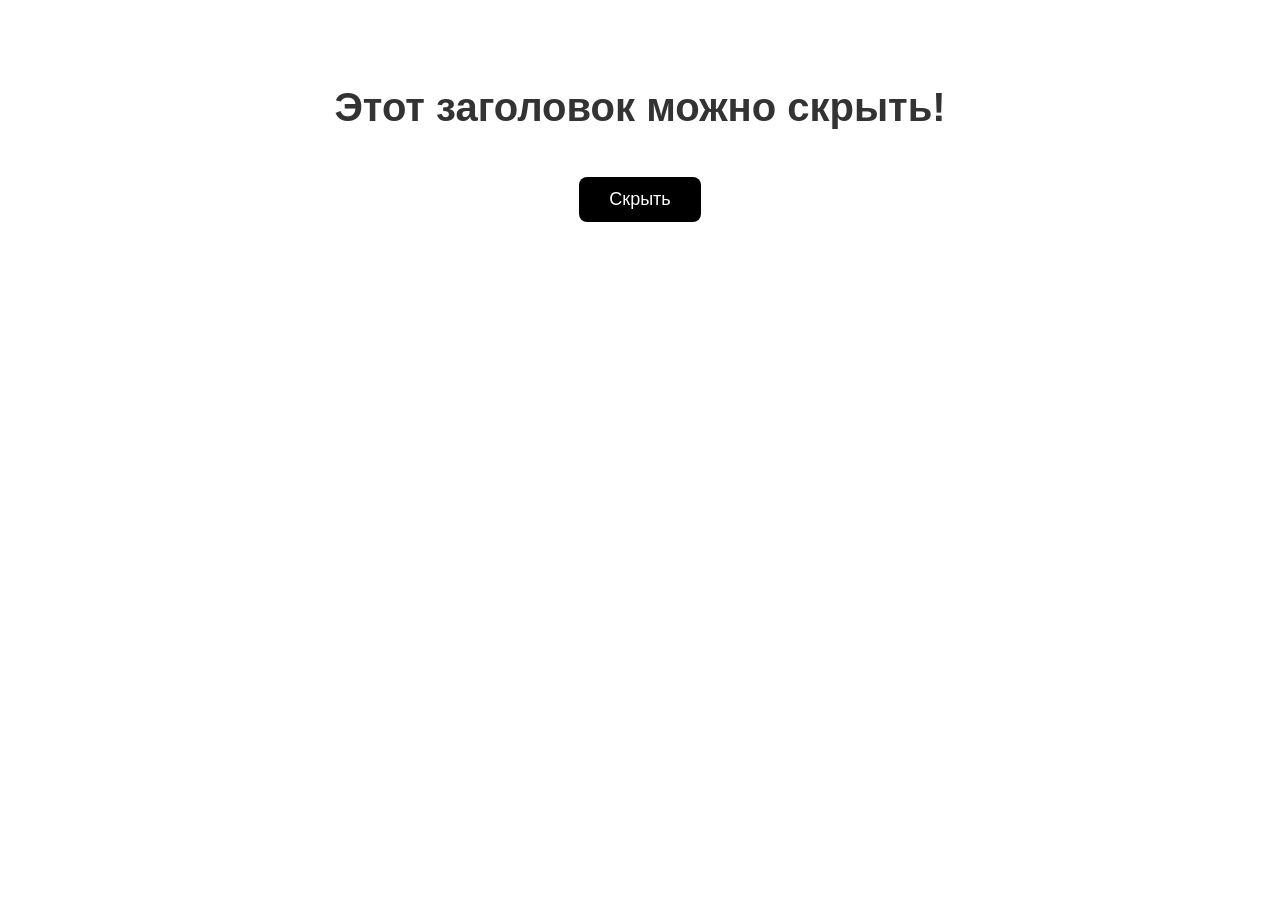
==== hw9.html @ fc571535 "Changed the file index.html." ====
<!DOCTYPE html>
<html lang="ru">
<head>
    <meta charset="UTF-8">
    <meta name="viewport" content="width=device-width, initial-scale=1.0">
    <title>Скрыть/Показать заголовок</title>
    <link rel="stylesheet" href="style.css.hw9.css">
    <link rel="preconnect" href="https://fonts.googleapis.com">
    <link rel="preconnect" href="https://fonts.gstatic.com" crossorigin>
    <link href="https://fonts.googleapis.com/css2?family=Montserrat:ital,wght@0,100..900;1,100..900&display=swap" rel="stylesheet">
</head>
<body>
    <div class="page">
        <h1 class="header">Этот заголовок можно скрыть!</h1>
        <button class="button">Скрыть</button>
    </div>
    <script src="script.js.hw9.js"></script>
</body>
</html>
---- style.css.hw9.css ----
.page {
            font-family: Arial, sans-serif;
            text-align: center;
            padding: 50px;
        }

        .header {
            font-size: 2.5em;
            color: #333;
            transition: all 0.3s ease;
        }

        .header--hidden {
            display: none;
        }

        .button {
            padding: 12px 30px;
            font-size: 18px;
            cursor: pointer;
            background-color: black;
            color: white;
            border: none;
            border-radius: 8px;
            transition: background-color 0.3s ease;
            margin-top: 20px;
        }

        .button--active {
            background-color: black;
        }
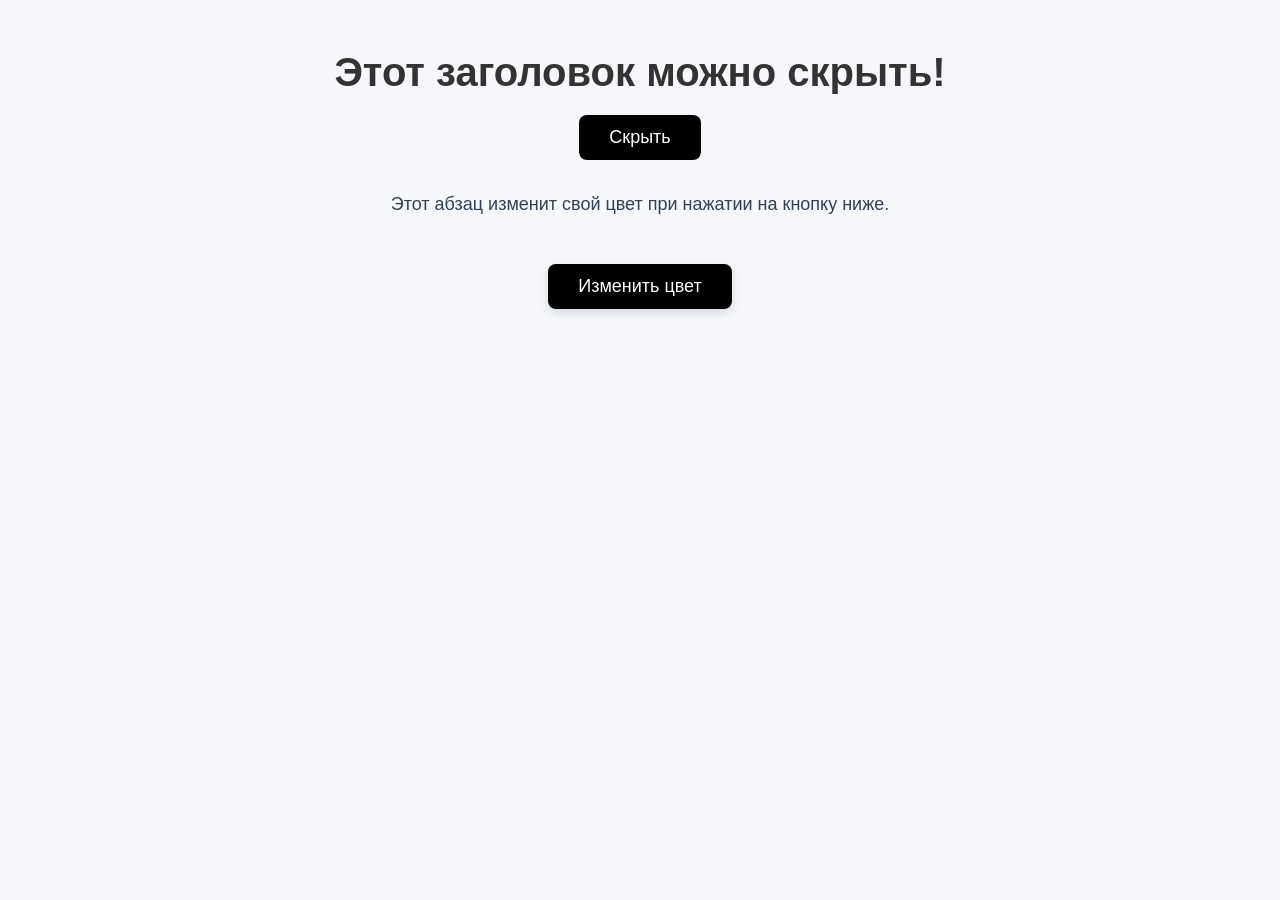
==== commit 6bd1eb04: "Changed the file index.html." ====
--- a/hw9.html
+++ b/hw9.html
@@ -3,7 +3,7 @@
 <head>
     <meta charset="UTF-8">
     <meta name="viewport" content="width=device-width, initial-scale=1.0">
-    <title>Скрыть/Показать заголовок</title>
+    <title>Hw9</title>
     <link rel="stylesheet" href="style.css.hw9.css">
     <link rel="preconnect" href="https://fonts.googleapis.com">
     <link rel="preconnect" href="https://fonts.gstatic.com" crossorigin>
@@ -13,6 +13,12 @@
     <div class="page">
         <h1 class="header">Этот заголовок можно скрыть!</h1>
         <button class="button">Скрыть</button>
+        <p class="paragraph" id="colorParagraph">
+            Этот абзац изменит свой цвет при нажатии на кнопку ниже.
+        </p>
+        <button class="button button-secondary" id="changeColorBtn">
+            Изменить цвет
+        </button>
     </div>
     <script src="script.js.hw9.js"></script>
 </body>
--- a/style.css.hw9.css
+++ b/style.css.hw9.css
@@ -1,31 +1,54 @@
+* {
+    margin: 0;
+    padding: 0;
+    box-sizing: border-box;
+}
+
+body {
+    font-family: "Montserrat", sans-serif;
+    background: #f5f7fa;
+    display: flex;
+    align-items: center;
+    justify-content: center;
+}
+
 .page {
-            font-family: Arial, sans-serif;
-            text-align: center;
-            padding: 50px;
-        }
+    font-family: Arial, sans-serif;
+    text-align: center;
+    padding: 50px;
+}
 
-        .header {
-            font-size: 2.5em;
-            color: #333;
-            transition: all 0.3s ease;
-        }
+.header {
+    font-size: 2.5em;
+    color: #333;
+    transition: all 0.3s ease;
+}
 
-        .header--hidden {
-            display: none;
-        }
+.header--hidden {
+    display: none;
+}
 
-        .button {
-            padding: 12px 30px;
-            font-size: 18px;
-            cursor: pointer;
-            background-color: black;
-            color: white;
-            border: none;
-            border-radius: 8px;
-            transition: background-color 0.3s ease;
-            margin-top: 20px;
-        }
+.button {
+    padding: 12px 30px;
+    font-size: 18px;
+    cursor: pointer;
+    background-color: black;
+    color: white;
+    border: none;
+    border-radius: 8px;
+    transition: background-color 0.3s ease;
+    margin-top: 20px;
+}
 
-        .button--active {
-            background-color: black;
-        }+.paragraph {
+    font-size: 18px;
+    color: #334155;
+    margin: 30px 0 25px;
+    line-height: 1.6;
+    transition: color 0.2s ease;
+}
+
+.button-secondary {
+    background: black;
+    box-shadow: 0 4px 10px rgba(100, 116, 139, 0.2);
+}
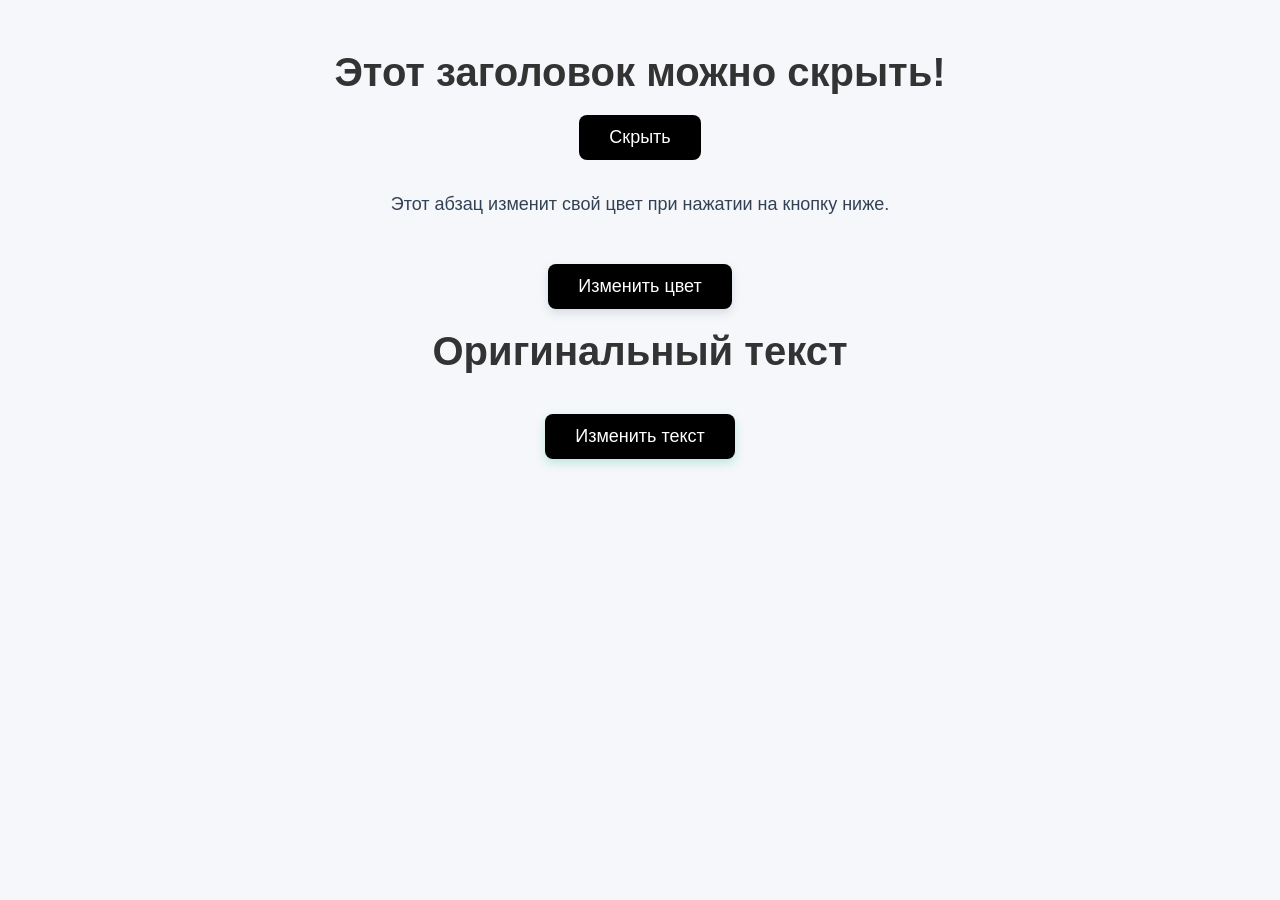
==== commit 1fec7491: "Changed the file index.html." ====
--- a/hw9.html
+++ b/hw9.html
@@ -19,6 +19,10 @@
         <button class="button button-secondary" id="changeColorBtn">
             Изменить цвет
         </button>
+        <h1 class="header1" id="changeableHeader">Оригинальный текст</h1>
+        <button class="button button-success" id="changeTextBtn">
+            Изменить текст
+        </button>
     </div>
     <script src="script.js.hw9.js"></script>
 </body>
--- a/style.css.hw9.css
+++ b/style.css.hw9.css
@@ -51,4 +51,20 @@
 .button-secondary {
     background: black;
     box-shadow: 0 4px 10px rgba(100, 116, 139, 0.2);
+}
+
+.header1 {
+    font-size: 2.5em;
+    color: #333;
+    transition: all 0.3s ease;
+    margin: 20px;
+}
+
+.header.changed {
+    color: black;
+}
+
+ .button-success {
+    background: black;
+    box-shadow: 0 4px 10px rgba(16, 185, 129, 0.25);
 }
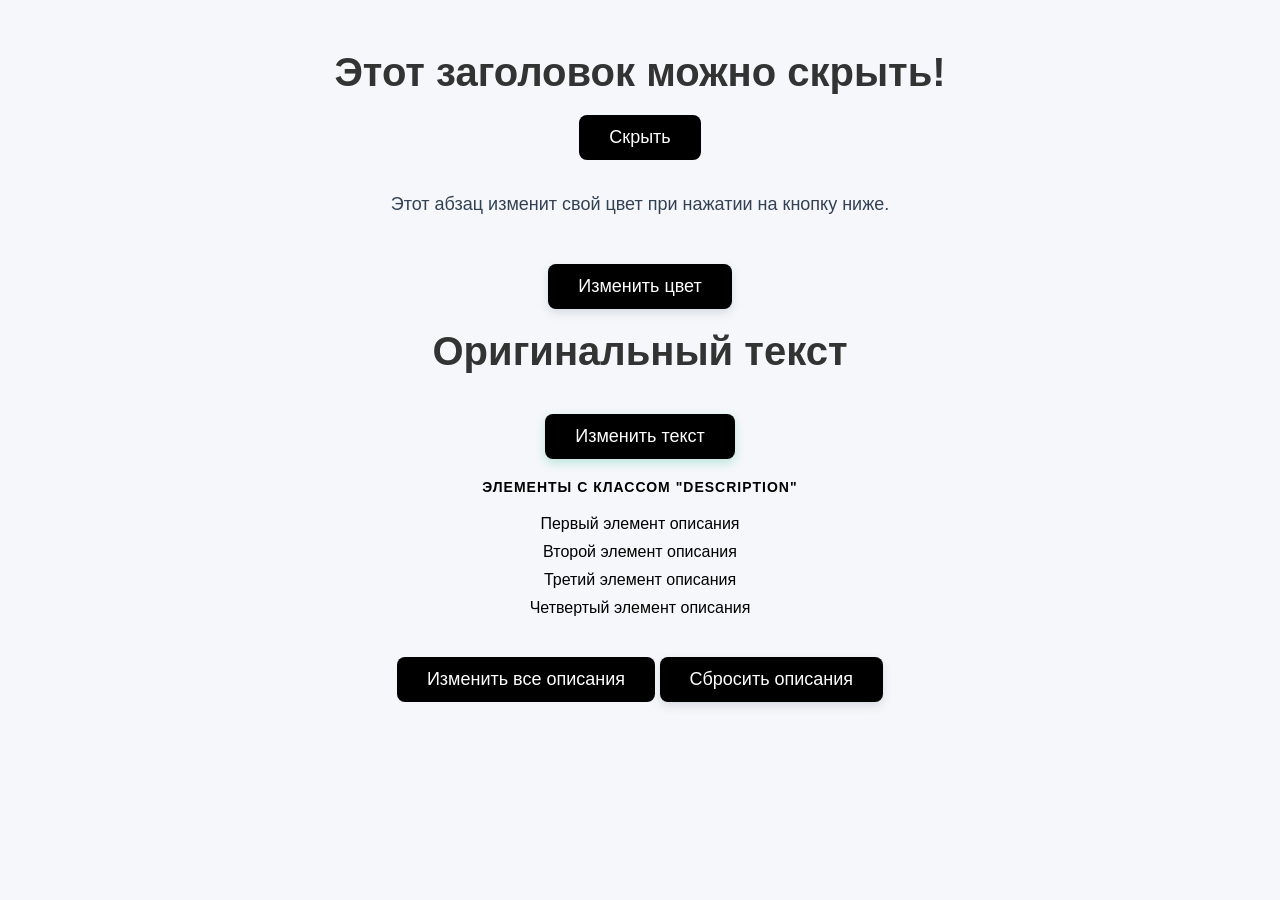
==== commit b4f844e3: "Changed the file index.html." ====
--- a/hw9.html
+++ b/hw9.html
@@ -23,6 +23,19 @@
         <button class="button button-success" id="changeTextBtn">
             Изменить текст
         </button>
+        <div class="section-title">Элементы с классом "description"</div>
+        <div class="description-container">
+            <p class="description">Первый элемент описания</p>
+            <p class="description">Второй элемент описания</p>
+            <p class="description">Третий элемент описания</p>
+            <p class="description">Четвертый элемент описания</p>
+        </div>
+        <button class="button button-warning" id="changeDescriptionBtn">
+            Изменить все описания
+        </button>
+        <button class="button button-secondary" id="resetDescriptionBtn" style="margin-top: 8px;">
+            Сбросить описания
+        </button>
     </div>
     <script src="script.js.hw9.js"></script>
 </body>
--- a/style.css.hw9.css
+++ b/style.css.hw9.css
@@ -64,7 +64,24 @@
     color: black;
 }
 
- .button-success {
+.button-success {
     background: black;
     box-shadow: 0 4px 10px rgba(16, 185, 129, 0.25);
+}
+
+.section-title {
+    font-size: 14px;
+    font-weight: 600;
+    color: black;
+    text-transform: uppercase;
+    letter-spacing: 1px;
+    margin-bottom: 5px;
+    margin: 20px;
+}
+
+.description-container {
+    display: flex;
+    flex-direction: column;
+    gap: 10px;
+    margin: 20px 0;
 }
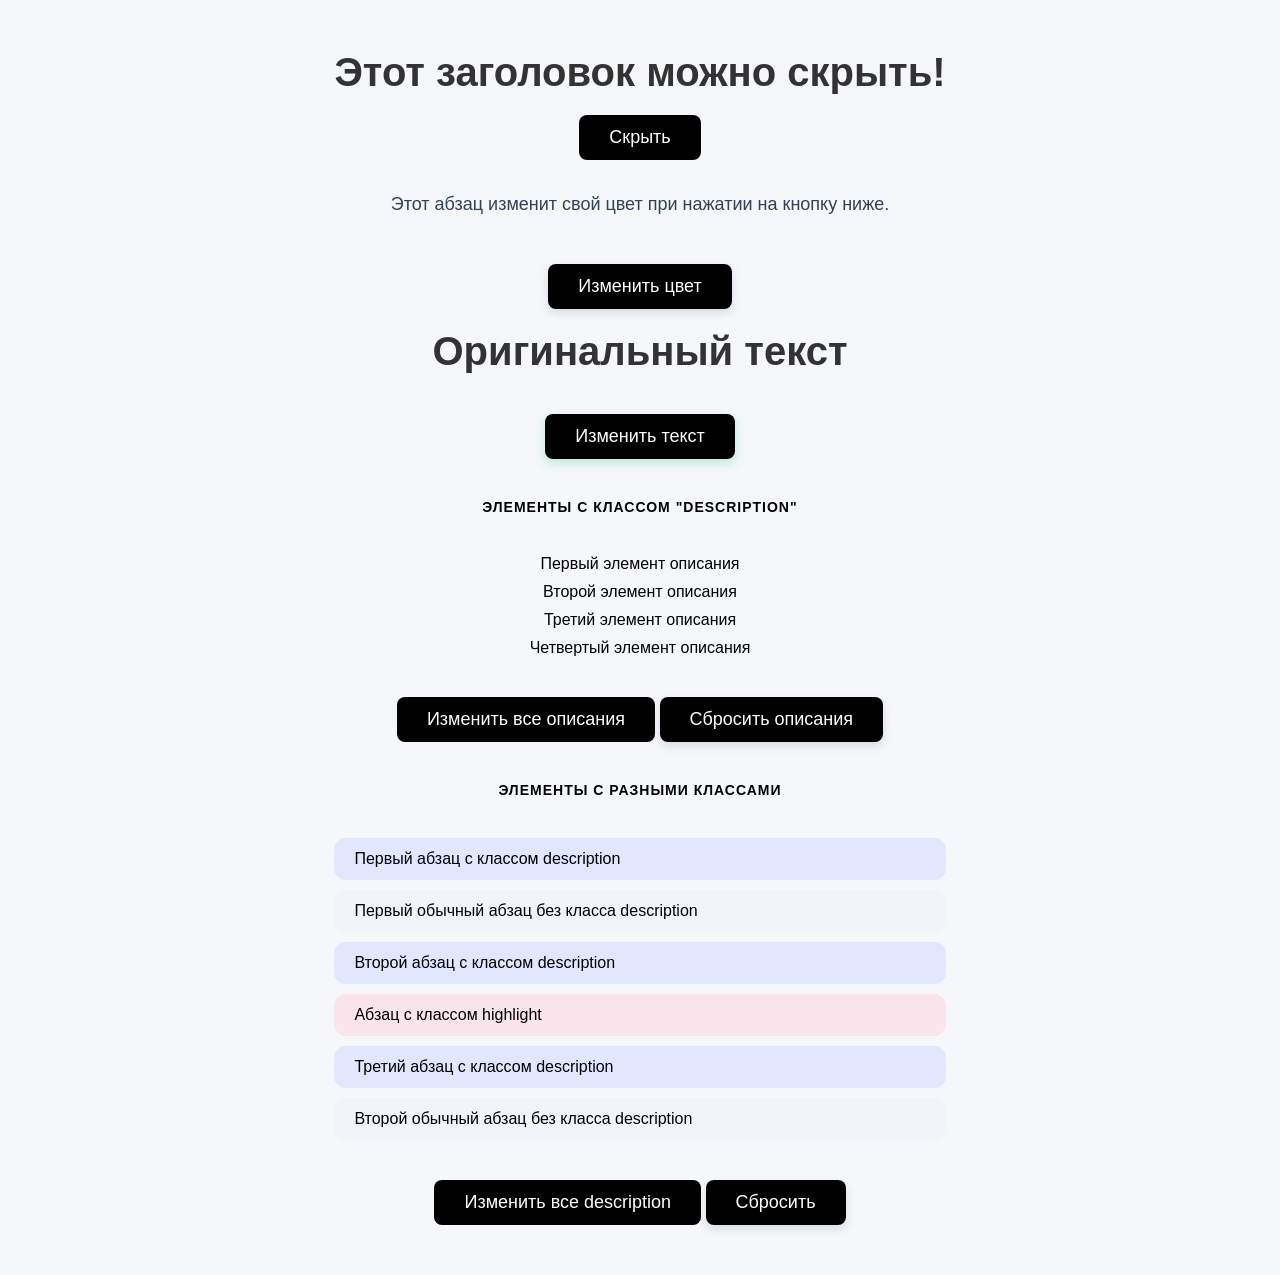
==== commit bd63bf02: "Changed the file index.html." ====
--- a/hw9.html
+++ b/hw9.html
@@ -36,6 +36,21 @@
         <button class="button button-secondary" id="resetDescriptionBtn" style="margin-top: 8px;">
             Сбросить описания
         </button>
+        <div class="section-title">Элементы с разными классами</div>
+        <div class="mixed-container">
+            <p class="mixed-item description">Первый абзац с классом description</p>
+            <p class="mixed-item regular">Первый обычный абзац без класса description</p>
+            <p class="mixed-item description">Второй абзац с классом description</p>
+            <p class="mixed-item highlight">Абзац с классом highlight</p>
+            <p class="mixed-item description">Третий абзац с классом description</p>
+            <p class="mixed-item regular">Второй обычный абзац без класса description</p>
+        </div>
+        <button class="button button-purple" id="changeMixedBtn">
+            Изменить все description
+        </button>
+        <button class="button button-secondary" id="resetMixedBtn" style="margin-top: 8px;">
+            Сбросить
+        </button>
     </div>
     <script src="script.js.hw9.js"></script>
 </body>
--- a/style.css.hw9.css
+++ b/style.css.hw9.css
@@ -76,7 +76,7 @@
     text-transform: uppercase;
     letter-spacing: 1px;
     margin-bottom: 5px;
-    margin: 20px;
+    margin: 40px;
 }
 
 .description-container {
@@ -84,4 +84,51 @@
     flex-direction: column;
     gap: 10px;
     margin: 20px 0;
+}
+
+.mixed-container {
+    display: flex;
+    flex-direction: column;
+    gap: 10px;
+    margin: 20px 0;
+}
+
+.mixed-item {
+    padding: 12px 20px;
+    border-radius: 12px;
+    text-align: left;
+    font-size: 16px;
+    transition: all 0.3s ease;
+}
+
+.mixed-item.description {
+    background: #e0e7ff;
+    color: black;
+}
+
+.mixed-item.regular {
+    background: #f1f5f9;;
+    color: black;
+}
+
+.mixed-item.highlight {
+    background: #fce4ec;
+    color: black;
+}
+
+.mixed-item.description.changed-text-new {
+    background: #a5b4fc;
+    color: black;
+    font-weight: 600;
+}
+
+.badge {
+    display: inline-block;
+    background: #e2e8f0;
+    padding: 2px 12px;
+    border-radius: 20px;
+    font-size: 12px;
+    font-weight: 600;
+    color: black;
+    margin-left: 8px;
 }
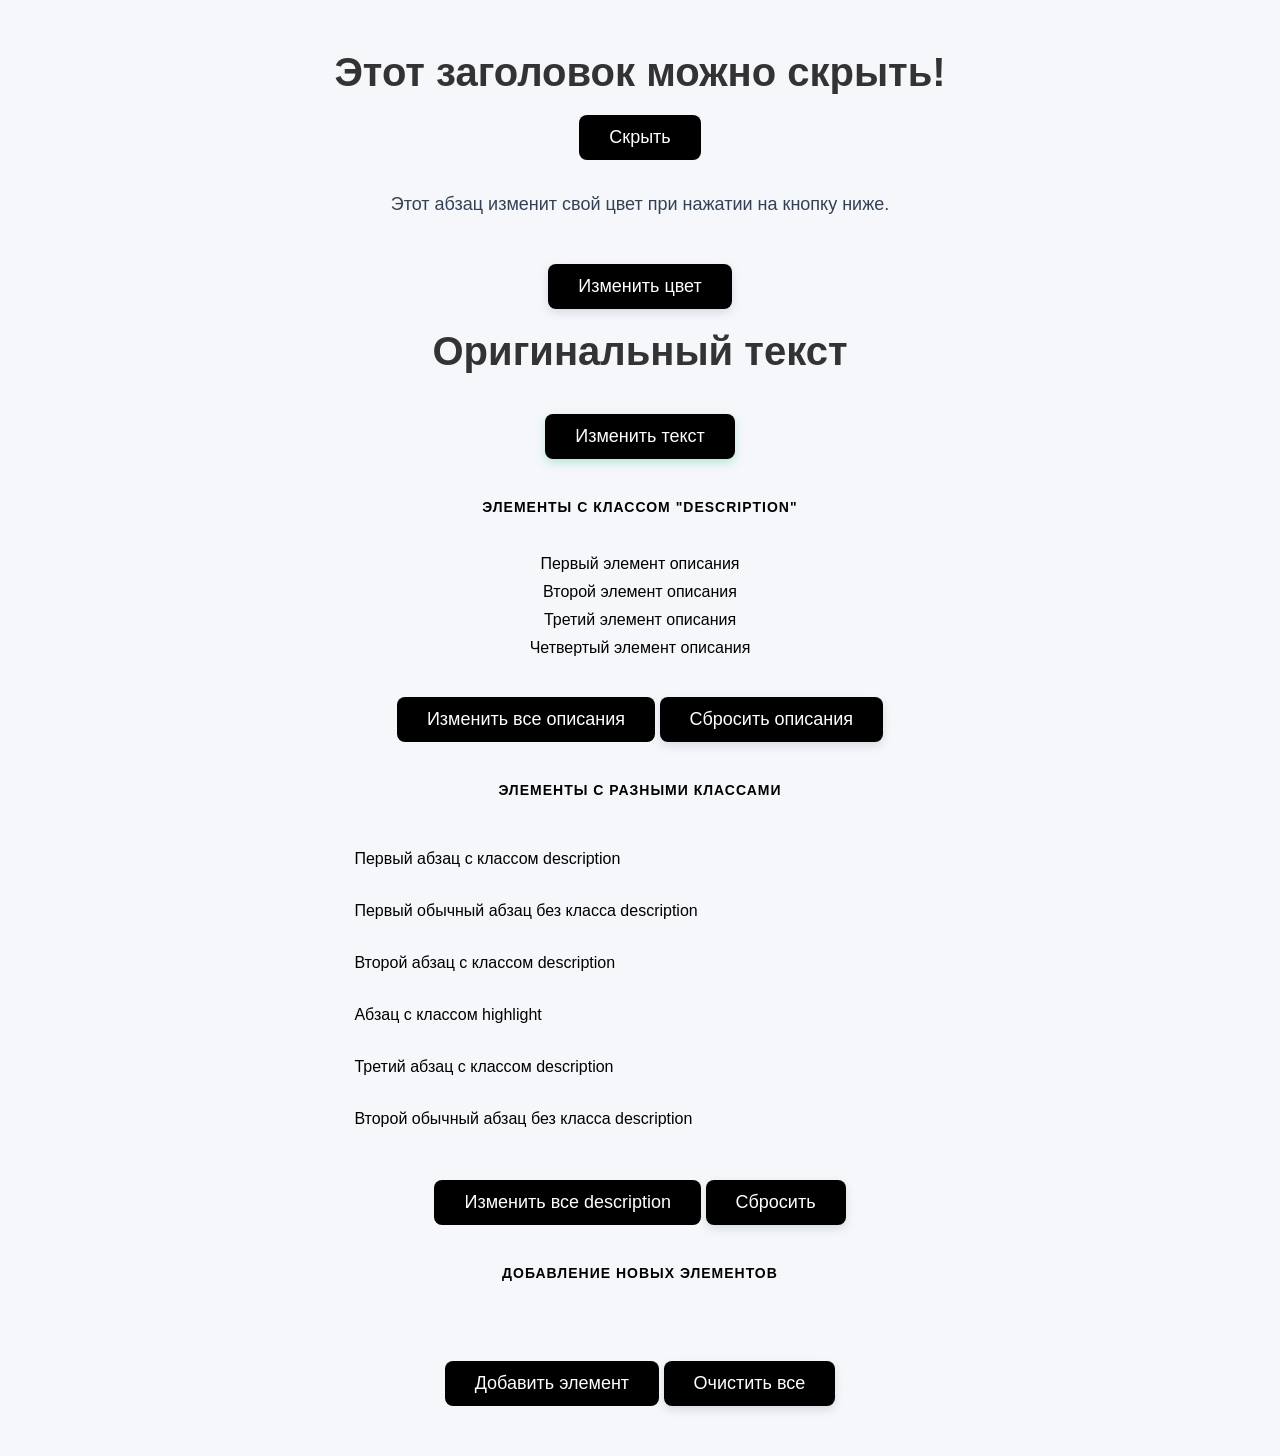
==== commit 13f24618: "Changed the file index.html." ====
--- a/hw9.html
+++ b/hw9.html
@@ -51,6 +51,17 @@
         <button class="button button-secondary" id="resetMixedBtn" style="margin-top: 8px;">
             Сбросить
         </button>
+        <div class="section-title">Добавление новых элементов</div>
+        <div id="dynamicContainer" class="dynamic-container">
+        </div>
+        <div class="button-group">
+            <button class="button button-pink" id="addElementBtn">
+                Добавить элемент
+            </button>
+            <button class="button button-secondary" id="clearElementsBtn">
+                Очистить все
+            </button>
+        </div>
     </div>
     <script src="script.js.hw9.js"></script>
 </body>
--- a/style.css.hw9.css
+++ b/style.css.hw9.css
@@ -102,17 +102,14 @@
 }
 
 .mixed-item.description {
-    background: #e0e7ff;
     color: black;
 }
 
 .mixed-item.regular {
-    background: #f1f5f9;;
     color: black;
 }
 
 .mixed-item.highlight {
-    background: #fce4ec;
     color: black;
 }
 
@@ -131,4 +128,37 @@
     font-weight: 600;
     color: black;
     margin-left: 8px;
+}
+
+.dynamic-paragraph {
+    background: #d1fae5;
+    font-size: 16px;
+    padding: 12px 20px;
+    border-radius: 12px;
+    margin: 10px 0;
+    text-align: left;
+    animation: slideIn 0.3s ease;
+    transition: all 0.3s ease;
+}
+
+.dynamic-paragraph:hover {
+    transform: translateX(5px);
+}
+
+    @keyframes slideIn {
+        from {
+            opacity: 0;
+            transform: translateY(-10px);
+        }
+        to {
+            opacity: 1;
+            transform: translateY(0);
+        }
+    }
+
+.dynamic-container {
+    margin: 20px 0;
+    display: flex;
+    flex-direction: column;
+    gap: 8px;
 }
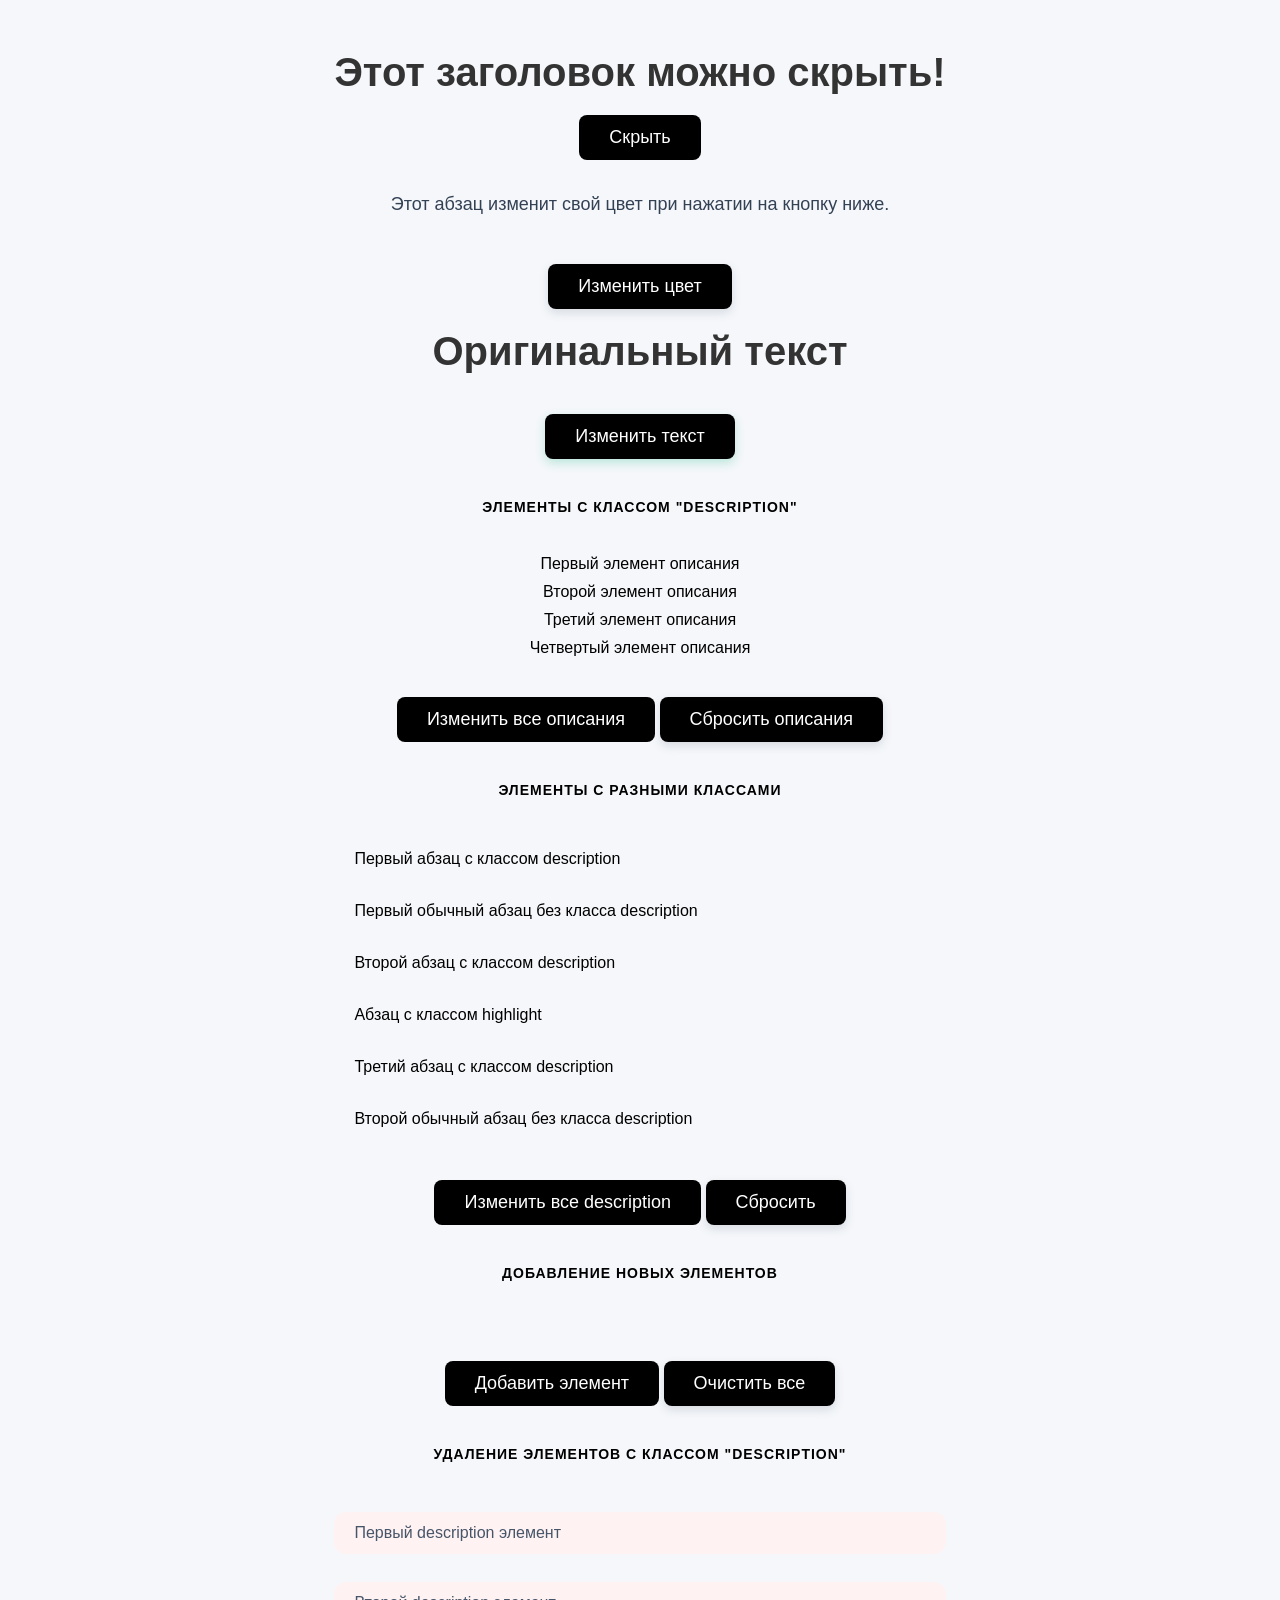
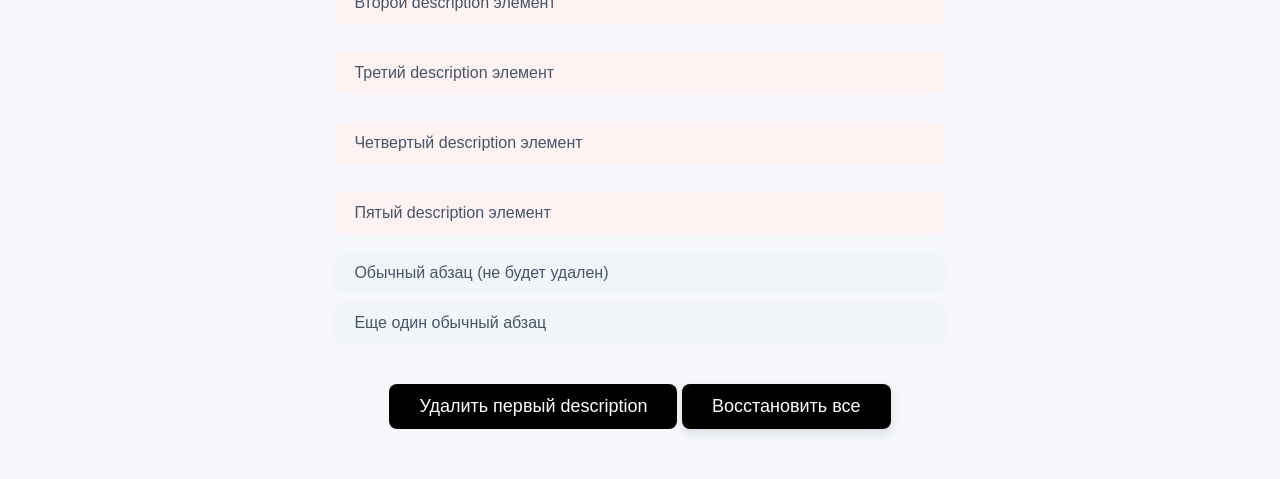
==== commit b4d34e5f: "Changed the file index.html." ====
--- a/hw9.html
+++ b/hw9.html
@@ -62,6 +62,24 @@
                 Очистить все
             </button>
         </div>
+        <div class="section-title">Удаление элементов с классом "description"</div>
+        <div id="removeContainer" class="remove-container">
+            <p class="remove-item description-remove">Первый description элемент</p>
+            <p class="remove-item description-remove">Второй description элемент</p>
+            <p class="remove-item description-remove">Третий description элемент</p>
+            <p class="remove-item description-remove">Четвертый description элемент</p>
+            <p class="remove-item description-remove">Пятый description элемент</p>
+            <p class="remove-item regular-remove">Обычный абзац (не будет удален)</p>
+            <p class="remove-item regular-remove">Еще один обычный абзац</p>
+        </div>
+        <div class="button-group">
+            <button class="button button-red" id="removeBtn">
+                Удалить первый description
+            </button>
+            <button class="button button-secondary" id="resetRemoveBtn">
+                Восстановить все
+            </button>
+        </div>
     </div>
     <script src="script.js.hw9.js"></script>
 </body>
--- a/style.css.hw9.css
+++ b/style.css.hw9.css
@@ -161,4 +161,56 @@
     display: flex;
     flex-direction: column;
     gap: 8px;
+}
+
+.description-remove {
+    font-size: 16px;
+    color: #475569;
+    background: #f1f5f9;
+    padding: 12px 20px;
+    border-radius: 12px;
+    margin: 10px 0;
+    transition: all 0.3s ease;
+    text-align: left;
+}
+
+.remove-container {
+    margin: 20px 0;
+    display: flex;
+    flex-direction: column;
+    gap: 8px;
+}
+
+.remove-item {
+    padding: 12px 20px;
+    border-radius: 12px;
+    text-align: left;
+    font-size: 16px;
+    transition: all 0.3s ease;
+    background: #f1f5f9;
+    color: #475569;
+}
+
+.remove-item.description-remove {
+    background: #fef2f2;
+}
+
+.remove-item.regular-remove {
+    background: #f1f5f9;
+    color: #475569;
+}
+
+.remove-item.removed {
+    animation: removeAnim 0.3s ease forwards;
+}
+
+@keyframes removeAnim {
+    from {
+        opacity: 1;
+        transform: scale(1);
+    }
+    to {
+        opacity: 0;
+        transform: scale(0.8);
+    }
 }
